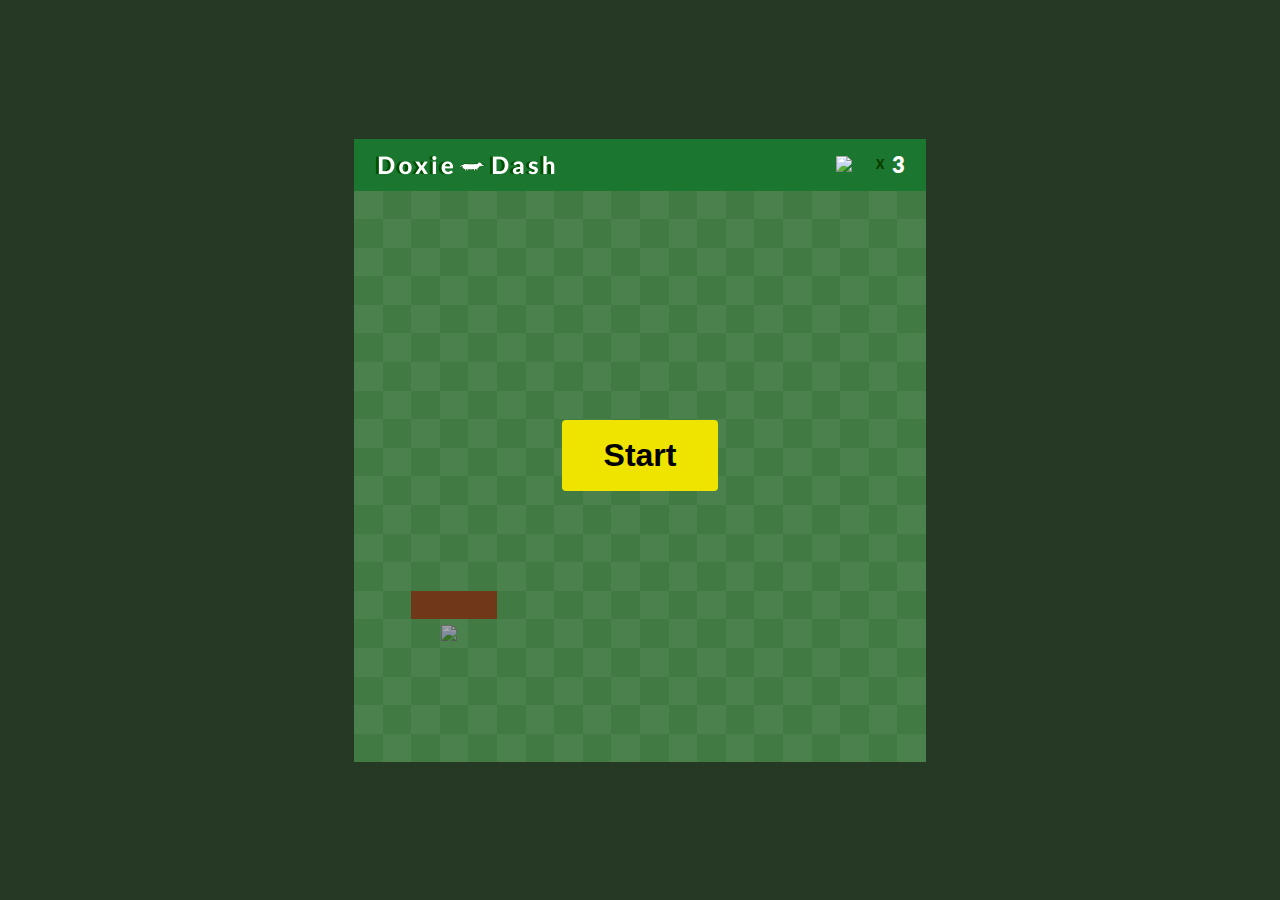
==== index.html @ 75b8d14b "Generate random location on the grid where the dog's treat will be placed" ====
<!DOCTYPE html>
<html lang="en">

<head>
    <meta charset="UTF-8">
    <meta name="viewport" content="width=device-width, initial-scale=1.0">
    <title>Doxie</title>
    <link rel="stylesheet" href="main.css">
    <script defer src="app.js"></script>
</head>

<body>
    <div class="container">
        <main>
            <section class="container_scoreboard">
                <img src="./images/logo.png" alt="Doxie Dash logo">
                <div class="container_scoreboard-score">
                    <img class='score-icon' src="./images/food.png" alt="Dog food">
                    <span>X</span>
                    <span id="score">3</span>
                </div>
            </section>

            <section id='grid' class="container_grid">
                <section class="bg-start-end start">
                    <button>Start</button>
                    <span></span>
                </section>
                <section class="bg-start-end end hidden">
                    <p>Game over</p>
                    <button>Play again</button>
                </section>

                <!-- Divs will be added here dynamically -->

            </section>
        </main>
    </div>
</body>

</html>
---- main.css ----
@import url('https://fonts.googleapis.com/css2?family=Lato:wght@700&display=swap');

* {
    box-sizing: border-box;
    margin    : 0;
}

body {
    background-color: #263925;
    font-size       : 16px;
    font-family     : 'Lato', sans-serif;
    color           : #292929;
}

.container {
    display        : flex;
    justify-content: center;
    align-items    : center;
    height         : 100vh;
}

.container main {
    background-color: #1B772F;
    width           : 35.75rem;
    height          : 38.9375rem;
}

.container_scoreboard {
    display        : flex;
    align-items    : center;
    font-weight    : 800;
    justify-content: space-between;
    height         : 3.25rem;
    padding        : 0 1.3rem;
}

.container_scoreboard-score {
    display    : flex;
    align-items: center;
}

.container_scoreboard-score span:first-of-type {
    color    : #083D00;
    font-size: .75rem;
    padding  : 0 .5rem;
}

.container_scoreboard-score span:last-of-type {
    font-size: 1.375rem;
    color    : #fff;
}

.score-icon {
    width : 2rem;
    height: 1.082rem;
}

.container_grid {
    display  : flex;
    flex-wrap: wrap;
    margin   : 0 auto;
    width    : 35.75rem;
    position : relative;
}

.container_grid div {
    width : 1.7875rem;
    height: 1.7875rem;
}

.light-green {
    background-color: #73C677;
}

.dark-green {
    background-color: #64BC67;
}

.body {
    background-color: #AC5726;
}

.bg-start-end {
    position        : absolute;
    width           : 100%;
    height          : 100%;
    background-color: rgba(0, 0, 0, 0.35);
    z-index: 10;
}

.end,
.start {
    display        : flex;
    flex-direction : column;
    align-items    : center;
    justify-content: center;
    gap            : 2.63rem;
}

.start button {
    background-color: #EEE400;
    border          : 0;
    border-radius   : .25rem;
    height          : 4.43rem;
    width           : 9.75rem;
    font-size       : 2rem;
    font-weight     : 800;
}

.end p {
    font-size  : 3.875rem;
    color      : #fff;
    text-shadow: 1px 1px 4px rgba(27, 27, 27, 1);
}

.end button {
    display         : flex;
    align-items     : center;
    justify-content : center;
    height          : 2.5rem;
    width           : 7.375rem;
    background-color: #fff;
    border-radius   : .25rem;
    border          : none;
    color           : #252525;
    font-size       : 1rem;
}

.end button:before {
    content      : url('./images/play-again-icon.svg');
    margin-bottom: -4px;
    padding-right: 5px;
}

.food {
    position: absolute;
    width   : 1.7rem;
    height  : 1.082rem;
    margin: .375rem 0 .375rem .0625rem;
}

.hidden {
    display: none;
}

.relative {
    position: relative;
}
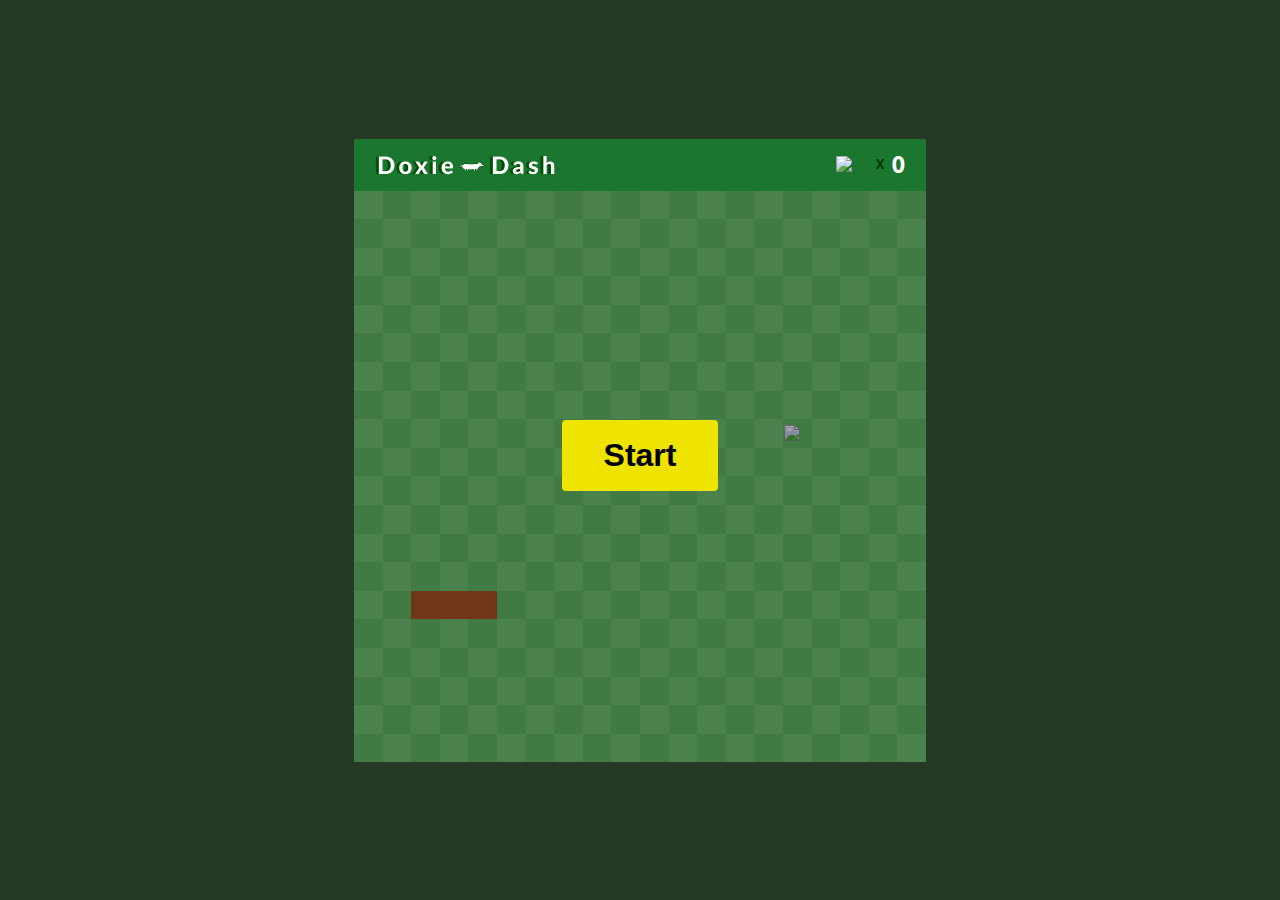
==== commit dc13cba2: "Score updates as the dog eats the treat" ====
--- a/index.html
+++ b/index.html
@@ -17,7 +17,7 @@
                 <div class="container_scoreboard-score">
                     <img class='score-icon' src="./images/food.png" alt="Dog food">
                     <span>X</span>
-                    <span id="score">3</span>
+                    <span id="score">0</span>
                 </div>
             </section>
 
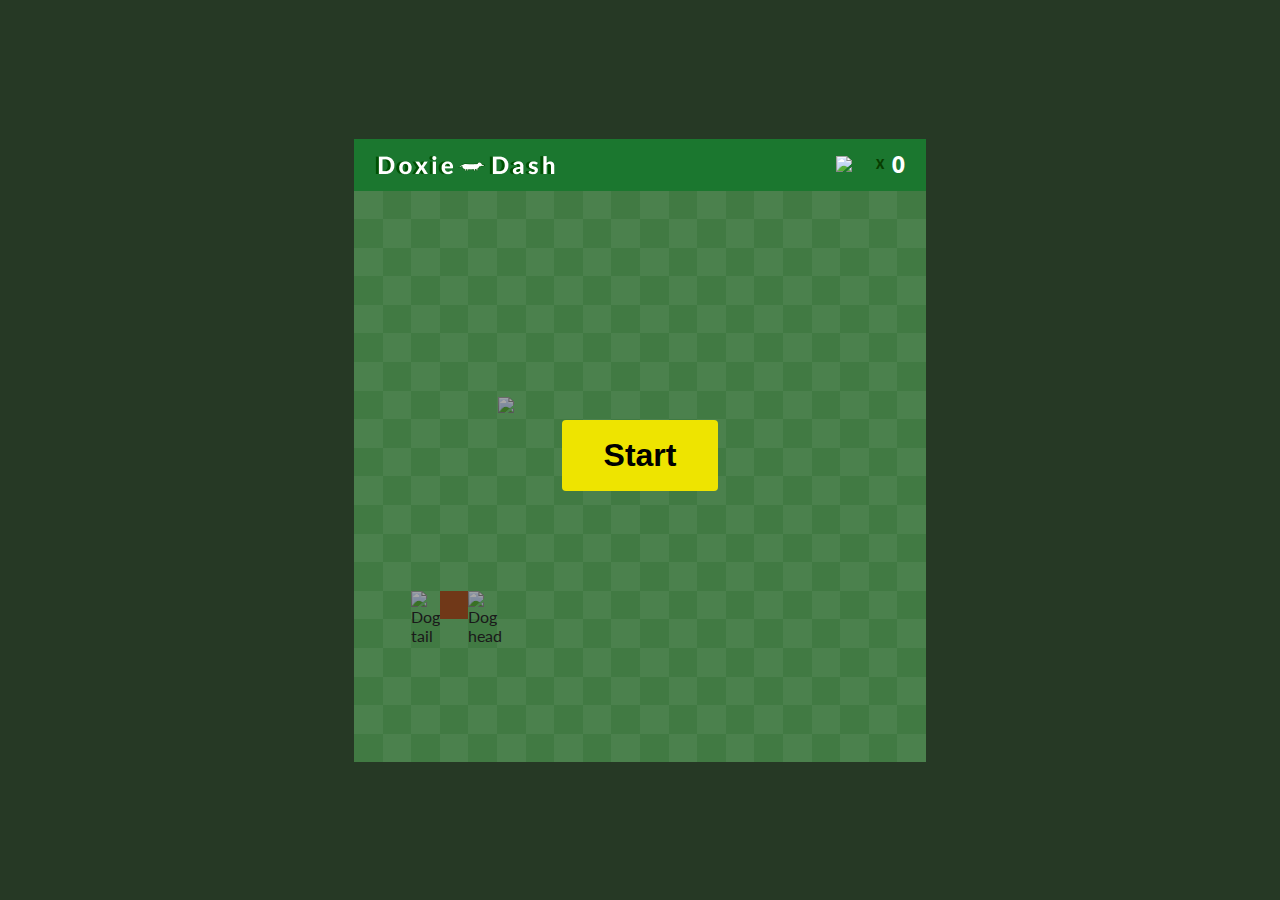
==== commit e91368a9: "Update planning.md and add favicon" ====
--- a/index.html
+++ b/index.html
@@ -4,6 +4,8 @@
 <head>
     <meta charset="UTF-8">
     <meta name="viewport" content="width=device-width, initial-scale=1.0">
+    <link rel="shortcut icon" href="./images/fav.ico" type="image/x-icon">
+    <link rel="icon" href="./images/fav.ico" type="image/x-icon">
     <title>Doxie</title>
     <link rel="stylesheet" href="main.css">
     <script defer src="app.js"></script>
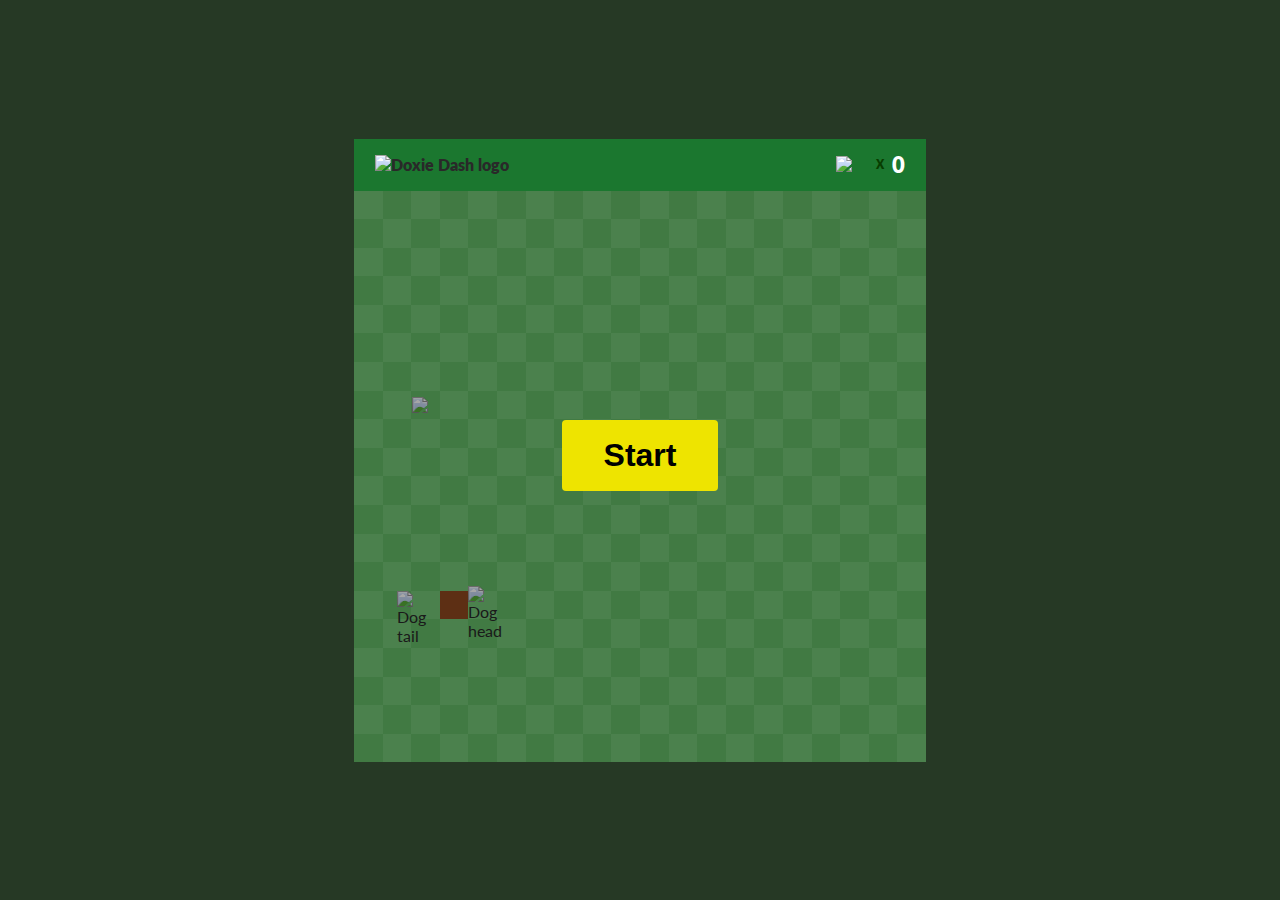
==== commit 033163dc: "Update favicon" ====
--- a/index.html
+++ b/index.html
@@ -4,9 +4,9 @@
 <head>
     <meta charset="UTF-8">
     <meta name="viewport" content="width=device-width, initial-scale=1.0">
-    <link rel="shortcut icon" href="./images/fav.ico" type="image/x-icon">
-    <link rel="icon" href="./images/fav.ico" type="image/x-icon">
-    <title>Doxie</title>
+    <link rel="shortcut icon" href="./images/favicon.ico" type="image/x-icon">
+    <link rel="icon" href="./images/favicon.ico" type="image/x-icon">
+    <title>Doxie Dash</title>
     <link rel="stylesheet" href="main.css">
     <script defer src="app.js"></script>
 </head>
@@ -15,11 +15,11 @@
     <div class="container">
         <main>
             <section class="container_scoreboard">
-                <img src="./images/logo.png" alt="Doxie Dash logo">
+                <img src="./images/logo.svg" alt="Doxie Dash logo">
                 <div class="container_scoreboard-score">
-                    <img class='score-icon' src="./images/food.png" alt="Dog food">
+                    <img class='score-icon' src="./images/food.svg" alt="Dog food">
                     <span>X</span>
-                    <span id="score">0</span>
+                    <span id="score" class="animate">0</span>
                 </div>
             </section>
 
--- a/main.css
+++ b/main.css
@@ -77,7 +77,7 @@
 }
 
 .body {
-    background-color: #AC5726;
+    background-color: #90491F;
 }
 
 .bg-start-end {
@@ -85,7 +85,7 @@
     width           : 100%;
     height          : 100%;
     background-color: rgba(0, 0, 0, 0.35);
-    z-index: 10;
+    z-index         : 10;
 }
 
 .end,
@@ -136,7 +136,7 @@
     position: absolute;
     width   : 1.7rem;
     height  : 1.082rem;
-    margin: .375rem 0 .375rem .0625rem;
+    margin  : .375rem 0 .375rem .0625rem;
 }
 
 .hidden {
@@ -145,4 +145,64 @@
 
 .relative {
     position: relative;
+}
+
+.head,
+.tail {
+    position: absolute;
+    z-index : 9;
+    overflow: visible;
+}
+
+.head {
+    top: -5px;
+}
+
+.tail {
+    left: -50%;
+}
+
+@keyframes pulse-white {
+    0% {
+        transform : scale(0.95);
+        box-shadow: 0 0 0 0 rgba(255, 255, 255, 0.7);
+    }
+
+    70% {
+        transform : scale(1);
+        box-shadow: 0 0 0 10px rgba(255, 255, 255, 0);
+    }
+
+    100% {
+        transform : scale(0.95);
+        box-shadow: 0 0 0 0 rgba(255, 255, 255, 0);
+    }
+}
+
+.animate {
+    animation: pulse-white 2s infinite;
+}
+
+.rotate90 {
+    transform        : rotate(90deg);
+    -webkit-transform: rotate(90deg);
+    -moz-transform   : rotate(90deg);
+}
+
+.rotate180 {
+    transform        : rotate(180deg);
+    -webkit-transform: rotate(180deg);
+    -moz-transform   : rotate(180deg);
+}
+
+.rotate270 {
+    transform        : rotate(270deg);
+    -webkit-transform: rotate(270deg);
+    -moz-transform   : rotate(270deg);
+}
+
+.rotate360 {
+    transform        : rotate(360deg);
+    -webkit-transform: rotate(360deg);
+    -moz-transform   : rotate(360deg);
 }